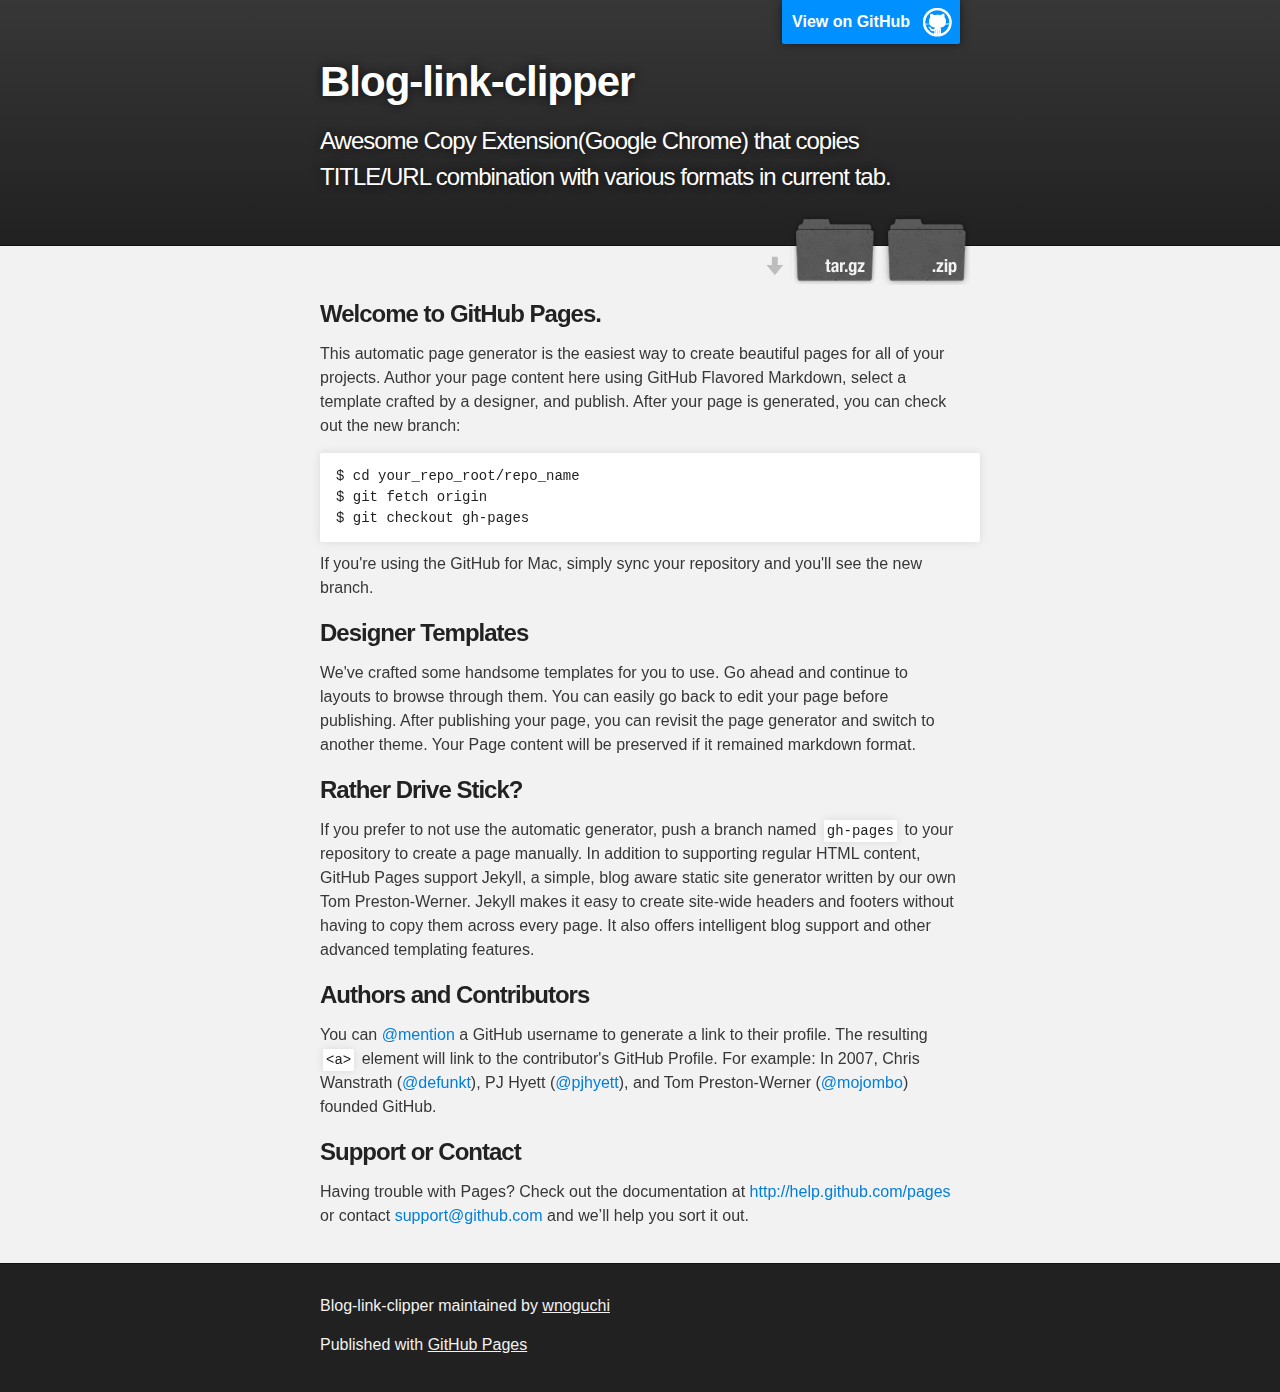
==== index.html @ 5cfe2a34 "Create gh-pages branch via GitHub" ====
<!DOCTYPE html>
<html>

  <head>
    <meta charset='utf-8'>
    <meta http-equiv="X-UA-Compatible" content="chrome=1">
    <meta name="description" content="Blog-link-clipper : Awesome Copy Extension(Google Chrome) that copies TITLE/URL combination with various formats in current tab.">

    <link rel="stylesheet" type="text/css" media="screen" href="stylesheets/stylesheet.css">

    <title>Blog-link-clipper</title>
  </head>

  <body>

    <!-- HEADER -->
    <div id="header_wrap" class="outer">
        <header class="inner">
          <a id="forkme_banner" href="https://github.com/wnoguchi/blog-link-clipper">View on GitHub</a>

          <h1 id="project_title">Blog-link-clipper</h1>
          <h2 id="project_tagline">Awesome Copy Extension(Google Chrome) that copies TITLE/URL combination with various formats in current tab.</h2>

            <section id="downloads">
              <a class="zip_download_link" href="https://github.com/wnoguchi/blog-link-clipper/zipball/master">Download this project as a .zip file</a>
              <a class="tar_download_link" href="https://github.com/wnoguchi/blog-link-clipper/tarball/master">Download this project as a tar.gz file</a>
            </section>
        </header>
    </div>

    <!-- MAIN CONTENT -->
    <div id="main_content_wrap" class="outer">
      <section id="main_content" class="inner">
        <h3>
<a name="welcome-to-github-pages" class="anchor" href="#welcome-to-github-pages"><span class="octicon octicon-link"></span></a>Welcome to GitHub Pages.</h3>

<p>This automatic page generator is the easiest way to create beautiful pages for all of your projects. Author your page content here using GitHub Flavored Markdown, select a template crafted by a designer, and publish. After your page is generated, you can check out the new branch:</p>

<pre><code>$ cd your_repo_root/repo_name
$ git fetch origin
$ git checkout gh-pages
</code></pre>

<p>If you're using the GitHub for Mac, simply sync your repository and you'll see the new branch.</p>

<h3>
<a name="designer-templates" class="anchor" href="#designer-templates"><span class="octicon octicon-link"></span></a>Designer Templates</h3>

<p>We've crafted some handsome templates for you to use. Go ahead and continue to layouts to browse through them. You can easily go back to edit your page before publishing. After publishing your page, you can revisit the page generator and switch to another theme. Your Page content will be preserved if it remained markdown format.</p>

<h3>
<a name="rather-drive-stick" class="anchor" href="#rather-drive-stick"><span class="octicon octicon-link"></span></a>Rather Drive Stick?</h3>

<p>If you prefer to not use the automatic generator, push a branch named <code>gh-pages</code> to your repository to create a page manually. In addition to supporting regular HTML content, GitHub Pages support Jekyll, a simple, blog aware static site generator written by our own Tom Preston-Werner. Jekyll makes it easy to create site-wide headers and footers without having to copy them across every page. It also offers intelligent blog support and other advanced templating features.</p>

<h3>
<a name="authors-and-contributors" class="anchor" href="#authors-and-contributors"><span class="octicon octicon-link"></span></a>Authors and Contributors</h3>

<p>You can <a href="https://github.com/blog/821" class="user-mention">@mention</a> a GitHub username to generate a link to their profile. The resulting <code>&lt;a&gt;</code> element will link to the contributor's GitHub Profile. For example: In 2007, Chris Wanstrath (<a href="https://github.com/defunkt" class="user-mention">@defunkt</a>), PJ Hyett (<a href="https://github.com/pjhyett" class="user-mention">@pjhyett</a>), and Tom Preston-Werner (<a href="https://github.com/mojombo" class="user-mention">@mojombo</a>) founded GitHub.</p>

<h3>
<a name="support-or-contact" class="anchor" href="#support-or-contact"><span class="octicon octicon-link"></span></a>Support or Contact</h3>

<p>Having trouble with Pages? Check out the documentation at <a href="http://help.github.com/pages">http://help.github.com/pages</a> or contact <a href="mailto:support@github.com">support@github.com</a> and we’ll help you sort it out.</p>
      </section>
    </div>

    <!-- FOOTER  -->
    <div id="footer_wrap" class="outer">
      <footer class="inner">
        <p class="copyright">Blog-link-clipper maintained by <a href="https://github.com/wnoguchi">wnoguchi</a></p>
        <p>Published with <a href="http://pages.github.com">GitHub Pages</a></p>
      </footer>
    </div>

              <script type="text/javascript">
            var gaJsHost = (("https:" == document.location.protocol) ? "https://ssl." : "http://www.");
            document.write(unescape("%3Cscript src='" + gaJsHost + "google-analytics.com/ga.js' type='text/javascript'%3E%3C/script%3E"));
          </script>
          <script type="text/javascript">
            try {
              var pageTracker = _gat._getTracker("UA-20650968-21");
            pageTracker._trackPageview();
            } catch(err) {}
          </script>


  </body>
</html>
---- stylesheets/stylesheet.css ----
/*******************************************************************************
Slate Theme for GitHub Pages
by Jason Costello, @jsncostello
*******************************************************************************/

@import url(pygment_trac.css);

/*******************************************************************************
MeyerWeb Reset
*******************************************************************************/

html, body, div, span, applet, object, iframe,
h1, h2, h3, h4, h5, h6, p, blockquote, pre,
a, abbr, acronym, address, big, cite, code,
del, dfn, em, img, ins, kbd, q, s, samp,
small, strike, strong, sub, sup, tt, var,
b, u, i, center,
dl, dt, dd, ol, ul, li,
fieldset, form, label, legend,
table, caption, tbody, tfoot, thead, tr, th, td,
article, aside, canvas, details, embed,
figure, figcaption, footer, header, hgroup,
menu, nav, output, ruby, section, summary,
time, mark, audio, video {
  margin: 0;
  padding: 0;
  border: 0;
  font: inherit;
  vertical-align: baseline;
}

/* HTML5 display-role reset for older browsers */
article, aside, details, figcaption, figure,
footer, header, hgroup, menu, nav, section {
  display: block;
}

ol, ul {
  list-style: none;
}

table {
  border-collapse: collapse;
  border-spacing: 0;
}

/*******************************************************************************
Theme Styles
*******************************************************************************/

body {
  box-sizing: border-box;
  color:#373737;
  background: #212121;
  font-size: 16px;
  font-family: 'Myriad Pro', Calibri, Helvetica, Arial, sans-serif;
  line-height: 1.5;
  -webkit-font-smoothing: antialiased;
}

h1, h2, h3, h4, h5, h6 {
  margin: 10px 0;
  font-weight: 700;
  color:#222222;
  font-family: 'Lucida Grande', 'Calibri', Helvetica, Arial, sans-serif;
  letter-spacing: -1px;
}

h1 {
  font-size: 36px;
  font-weight: 700;
}

h2 {
  padding-bottom: 10px;
  font-size: 32px;
  background: url('../images/bg_hr.png') repeat-x bottom;
}

h3 {
  font-size: 24px;
}

h4 {
  font-size: 21px;
}

h5 {
  font-size: 18px;
}

h6 {
  font-size: 16px;
}

p {
  margin: 10px 0 15px 0;
}

footer p {
  color: #f2f2f2;
}

a {
  text-decoration: none;
  color: #007edf;
  text-shadow: none;

  transition: color 0.5s ease;
  transition: text-shadow 0.5s ease;
  -webkit-transition: color 0.5s ease;
  -webkit-transition: text-shadow 0.5s ease;
  -moz-transition: color 0.5s ease;
  -moz-transition: text-shadow 0.5s ease;
  -o-transition: color 0.5s ease;
  -o-transition: text-shadow 0.5s ease;
  -ms-transition: color 0.5s ease;
  -ms-transition: text-shadow 0.5s ease;
}

a:hover, a:focus {text-decoration: underline;}

footer a {
  color: #F2F2F2;
  text-decoration: underline;
}

em {
  font-style: italic;
}

strong {
  font-weight: bold;
}

img {
  position: relative;
  margin: 0 auto;
  max-width: 739px;
  padding: 5px;
  margin: 10px 0 10px 0;
  border: 1px solid #ebebeb;

  box-shadow: 0 0 5px #ebebeb;
  -webkit-box-shadow: 0 0 5px #ebebeb;
  -moz-box-shadow: 0 0 5px #ebebeb;
  -o-box-shadow: 0 0 5px #ebebeb;
  -ms-box-shadow: 0 0 5px #ebebeb;
}

p img {
  display: inline;
  margin: 0;
  padding: 0;
  vertical-align: middle;
  text-align: center;
  border: none;
}

pre, code {
  width: 100%;
  color: #222;
  background-color: #fff;

  font-family: Monaco, "Bitstream Vera Sans Mono", "Lucida Console", Terminal, monospace;
  font-size: 14px;

  border-radius: 2px;
  -moz-border-radius: 2px;
  -webkit-border-radius: 2px;
}

pre {
  width: 100%;
  padding: 10px;
  box-shadow: 0 0 10px rgba(0,0,0,.1);
  overflow: auto;
}

code {
  padding: 3px;
  margin: 0 3px;
  box-shadow: 0 0 10px rgba(0,0,0,.1);
}

pre code {
  display: block;
  box-shadow: none;
}

blockquote {
  color: #666;
  margin-bottom: 20px;
  padding: 0 0 0 20px;
  border-left: 3px solid #bbb;
}


ul, ol, dl {
  margin-bottom: 15px
}

ul {
  list-style: inside;
  padding-left: 20px;
}

ol {
  list-style: decimal inside;
  padding-left: 20px;
}

dl dt {
  font-weight: bold;
}

dl dd {
  padding-left: 20px;
  font-style: italic;
}

dl p {
  padding-left: 20px;
  font-style: italic;
}

hr {
  height: 1px;
  margin-bottom: 5px;
  border: none;
  background: url('../images/bg_hr.png') repeat-x center;
}

table {
  border: 1px solid #373737;
  margin-bottom: 20px;
  text-align: left;
 }

th {
  font-family: 'Lucida Grande', 'Helvetica Neue', Helvetica, Arial, sans-serif;
  padding: 10px;
  background: #373737;
  color: #fff;
 }

td {
  padding: 10px;
  border: 1px solid #373737;
 }

form {
  background: #f2f2f2;
  padding: 20px;
}

/*******************************************************************************
Full-Width Styles
*******************************************************************************/

.outer {
  width: 100%;
}

.inner {
  position: relative;
  max-width: 640px;
  padding: 20px 10px;
  margin: 0 auto;
}

#forkme_banner {
  display: block;
  position: absolute;
  top:0;
  right: 10px;
  z-index: 10;
  padding: 10px 50px 10px 10px;
  color: #fff;
  background: url('../images/blacktocat.png') #0090ff no-repeat 95% 50%;
  font-weight: 700;
  box-shadow: 0 0 10px rgba(0,0,0,.5);
  border-bottom-left-radius: 2px;
  border-bottom-right-radius: 2px;
}

#header_wrap {
  background: #212121;
  background: -moz-linear-gradient(top, #373737, #212121);
  background: -webkit-linear-gradient(top, #373737, #212121);
  background: -ms-linear-gradient(top, #373737, #212121);
  background: -o-linear-gradient(top, #373737, #212121);
  background: linear-gradient(top, #373737, #212121);
}

#header_wrap .inner {
  padding: 50px 10px 30px 10px;
}

#project_title {
  margin: 0;
  color: #fff;
  font-size: 42px;
  font-weight: 700;
  text-shadow: #111 0px 0px 10px;
}

#project_tagline {
  color: #fff;
  font-size: 24px;
  font-weight: 300;
  background: none;
  text-shadow: #111 0px 0px 10px;
}

#downloads {
  position: absolute;
  width: 210px;
  z-index: 10;
  bottom: -40px;
  right: 0;
  height: 70px;
  background: url('../images/icon_download.png') no-repeat 0% 90%;
}

.zip_download_link {
  display: block;
  float: right;
  width: 90px;
  height:70px;
  text-indent: -5000px;
  overflow: hidden;
  background: url(../images/sprite_download.png) no-repeat bottom left;
}

.tar_download_link {
  display: block;
  float: right;
  width: 90px;
  height:70px;
  text-indent: -5000px;
  overflow: hidden;
  background: url(../images/sprite_download.png) no-repeat bottom right;
  margin-left: 10px;
}

.zip_download_link:hover {
  background: url(../images/sprite_download.png) no-repeat top left;
}

.tar_download_link:hover {
  background: url(../images/sprite_download.png) no-repeat top right;
}

#main_content_wrap {
  background: #f2f2f2;
  border-top: 1px solid #111;
  border-bottom: 1px solid #111;
}

#main_content {
  padding-top: 40px;
}

#footer_wrap {
  background: #212121;
}



/*******************************************************************************
Small Device Styles
*******************************************************************************/

@media screen and (max-width: 480px) {
  body {
    font-size:14px;
  }

  #downloads {
    display: none;
  }

  .inner {
    min-width: 320px;
    max-width: 480px;
  }

  #project_title {
  font-size: 32px;
  }

  h1 {
    font-size: 28px;
  }

  h2 {
    font-size: 24px;
  }

  h3 {
    font-size: 21px;
  }

  h4 {
    font-size: 18px;
  }

  h5 {
    font-size: 14px;
  }

  h6 {
    font-size: 12px;
  }

  code, pre {
    min-width: 320px;
    max-width: 480px;
    font-size: 11px;
  }

}
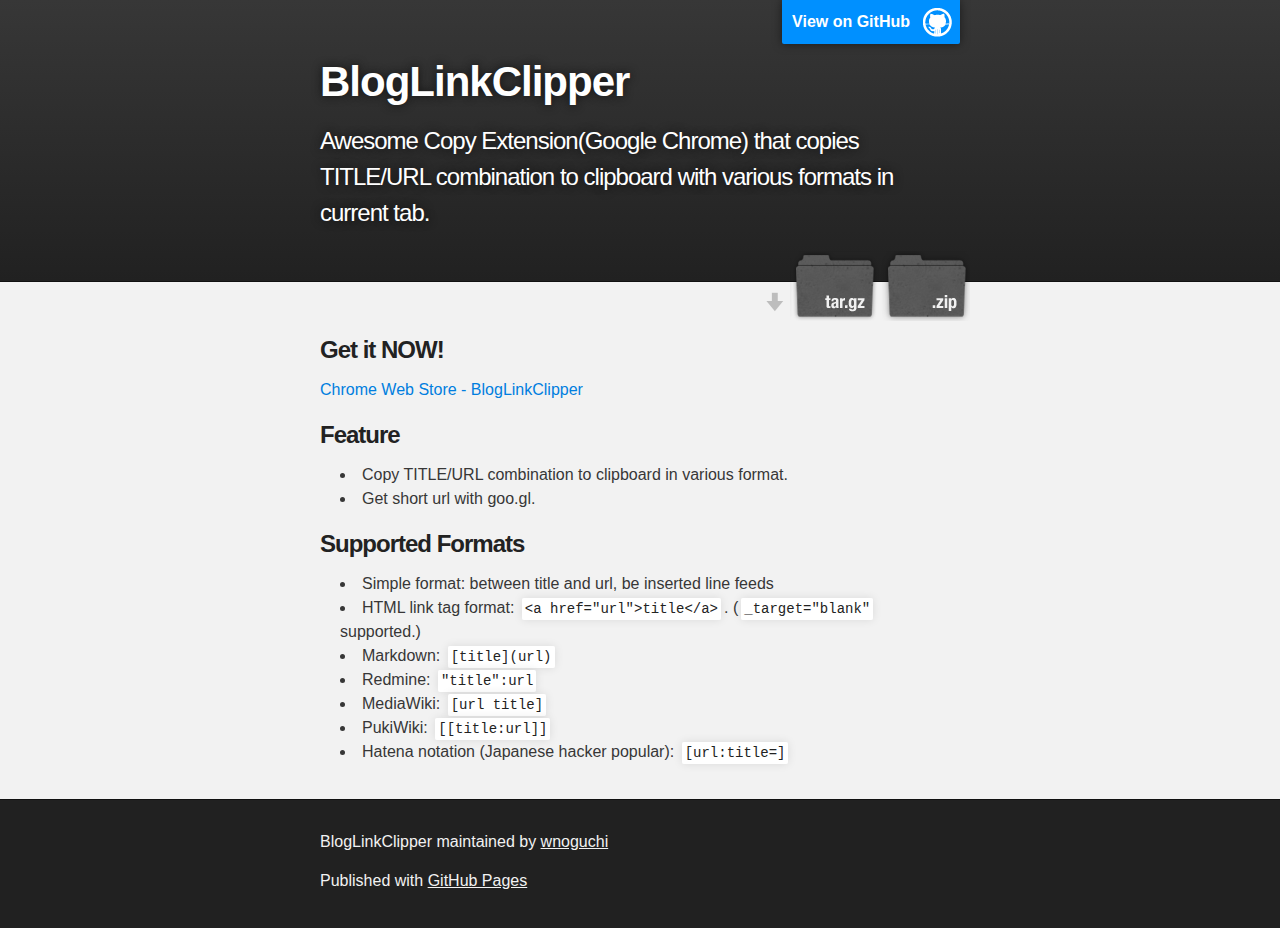
==== commit b4cdae85: "Fix wrong section title." ====
--- a/index.html
+++ b/index.html
@@ -8,7 +8,7 @@
 
     <link rel="stylesheet" type="text/css" media="screen" href="stylesheets/stylesheet.css">
 
-    <title>Blog-link-clipper</title>
+    <title>BlogLinkClipper</title>
   </head>
 
   <body>
@@ -18,8 +18,8 @@
         <header class="inner">
           <a id="forkme_banner" href="https://github.com/wnoguchi/blog-link-clipper">View on GitHub</a>
 
-          <h1 id="project_title">Blog-link-clipper</h1>
-          <h2 id="project_tagline">Awesome Copy Extension(Google Chrome) that copies TITLE/URL combination with various formats in current tab.</h2>
+          <h1 id="project_title">BlogLinkClipper</h1>
+          <h2 id="project_tagline">Awesome Copy Extension(Google Chrome) that copies TITLE/URL combination to clipboard with various formats in current tab.</h2>
 
             <section id="downloads">
               <a class="zip_download_link" href="https://github.com/wnoguchi/blog-link-clipper/zipball/master">Download this project as a .zip file</a>
@@ -31,44 +31,43 @@
     <!-- MAIN CONTENT -->
     <div id="main_content_wrap" class="outer">
       <section id="main_content" class="inner">
-        <h3>
-<a name="welcome-to-github-pages" class="anchor" href="#welcome-to-github-pages"><span class="octicon octicon-link"></span></a>Welcome to GitHub Pages.</h3>
+        <h3><a name="get-it-now" class="anchor" href="#get-it-now"><span class="octicon octicon-link"></span></a>Get it NOW!</h3>
 
-<p>This automatic page generator is the easiest way to create beautiful pages for all of your projects. Author your page content here using GitHub Flavored Markdown, select a template crafted by a designer, and publish. After your page is generated, you can check out the new branch:</p>
+        <p>
+        <a href="https://chrome.google.com/webstore/detail/bloglinkclipper/jcbdhcdpoagflgclgidimolohhmofnma">Chrome Web Store - BlogLinkClipper</a>
+        </p>
 
-<pre><code>$ cd your_repo_root/repo_name
-$ git fetch origin
-$ git checkout gh-pages
-</code></pre>
+        <h3><a name="feature" class="anchor" href="#feature"><span class="octicon octicon-link"></span></a>Feature</h3>
 
-<p>If you're using the GitHub for Mac, simply sync your repository and you'll see the new branch.</p>
+        <ul>
+          <li>Copy TITLE/URL combination to clipboard in various format.</li>
+          <li>Get short url with goo.gl.</li>
+        </ul>
 
-<h3>
-<a name="designer-templates" class="anchor" href="#designer-templates"><span class="octicon octicon-link"></span></a>Designer Templates</h3>
+        <h3><a name="supported-formats" class="anchor" href="#supported-formats"><span class="octicon octicon-link"></span></a>Supported Formats</h3>
 
-<p>We've crafted some handsome templates for you to use. Go ahead and continue to layouts to browse through them. You can easily go back to edit your page before publishing. After publishing your page, you can revisit the page generator and switch to another theme. Your Page content will be preserved if it remained markdown format.</p>
+        <ul>
+          <li>Simple format: between title and url, be inserted line feeds</li>
+          <li>HTML link tag format: <code>&lt;a href="url"&gt;title&lt;/a&gt;</code>. (<code>_target="blank"</code> supported.)</li>
+          <li>Markdown: <code>[title](url)</code>
+          </li>
+          <li>Redmine: <code>"title":url</code>
+          </li>
+          <li>MediaWiki: <code>[url title]</code>
+          </li>
+          <li>PukiWiki: <code>[[title:url]]</code>
+          </li>
+          <li>Hatena notation (Japanese hacker popular): <code>[url:title=]</code>
+          </li>
+        </ul>
 
-<h3>
-<a name="rather-drive-stick" class="anchor" href="#rather-drive-stick"><span class="octicon octicon-link"></span></a>Rather Drive Stick?</h3>
-
-<p>If you prefer to not use the automatic generator, push a branch named <code>gh-pages</code> to your repository to create a page manually. In addition to supporting regular HTML content, GitHub Pages support Jekyll, a simple, blog aware static site generator written by our own Tom Preston-Werner. Jekyll makes it easy to create site-wide headers and footers without having to copy them across every page. It also offers intelligent blog support and other advanced templating features.</p>
-
-<h3>
-<a name="authors-and-contributors" class="anchor" href="#authors-and-contributors"><span class="octicon octicon-link"></span></a>Authors and Contributors</h3>
-
-<p>You can <a href="https://github.com/blog/821" class="user-mention">@mention</a> a GitHub username to generate a link to their profile. The resulting <code>&lt;a&gt;</code> element will link to the contributor's GitHub Profile. For example: In 2007, Chris Wanstrath (<a href="https://github.com/defunkt" class="user-mention">@defunkt</a>), PJ Hyett (<a href="https://github.com/pjhyett" class="user-mention">@pjhyett</a>), and Tom Preston-Werner (<a href="https://github.com/mojombo" class="user-mention">@mojombo</a>) founded GitHub.</p>
-
-<h3>
-<a name="support-or-contact" class="anchor" href="#support-or-contact"><span class="octicon octicon-link"></span></a>Support or Contact</h3>
-
-<p>Having trouble with Pages? Check out the documentation at <a href="http://help.github.com/pages">http://help.github.com/pages</a> or contact <a href="mailto:support@github.com">support@github.com</a> and we’ll help you sort it out.</p>
       </section>
     </div>
 
     <!-- FOOTER  -->
     <div id="footer_wrap" class="outer">
       <footer class="inner">
-        <p class="copyright">Blog-link-clipper maintained by <a href="https://github.com/wnoguchi">wnoguchi</a></p>
+        <p class="copyright">BlogLinkClipper maintained by <a href="https://github.com/wnoguchi">wnoguchi</a></p>
         <p>Published with <a href="http://pages.github.com">GitHub Pages</a></p>
       </footer>
     </div>
